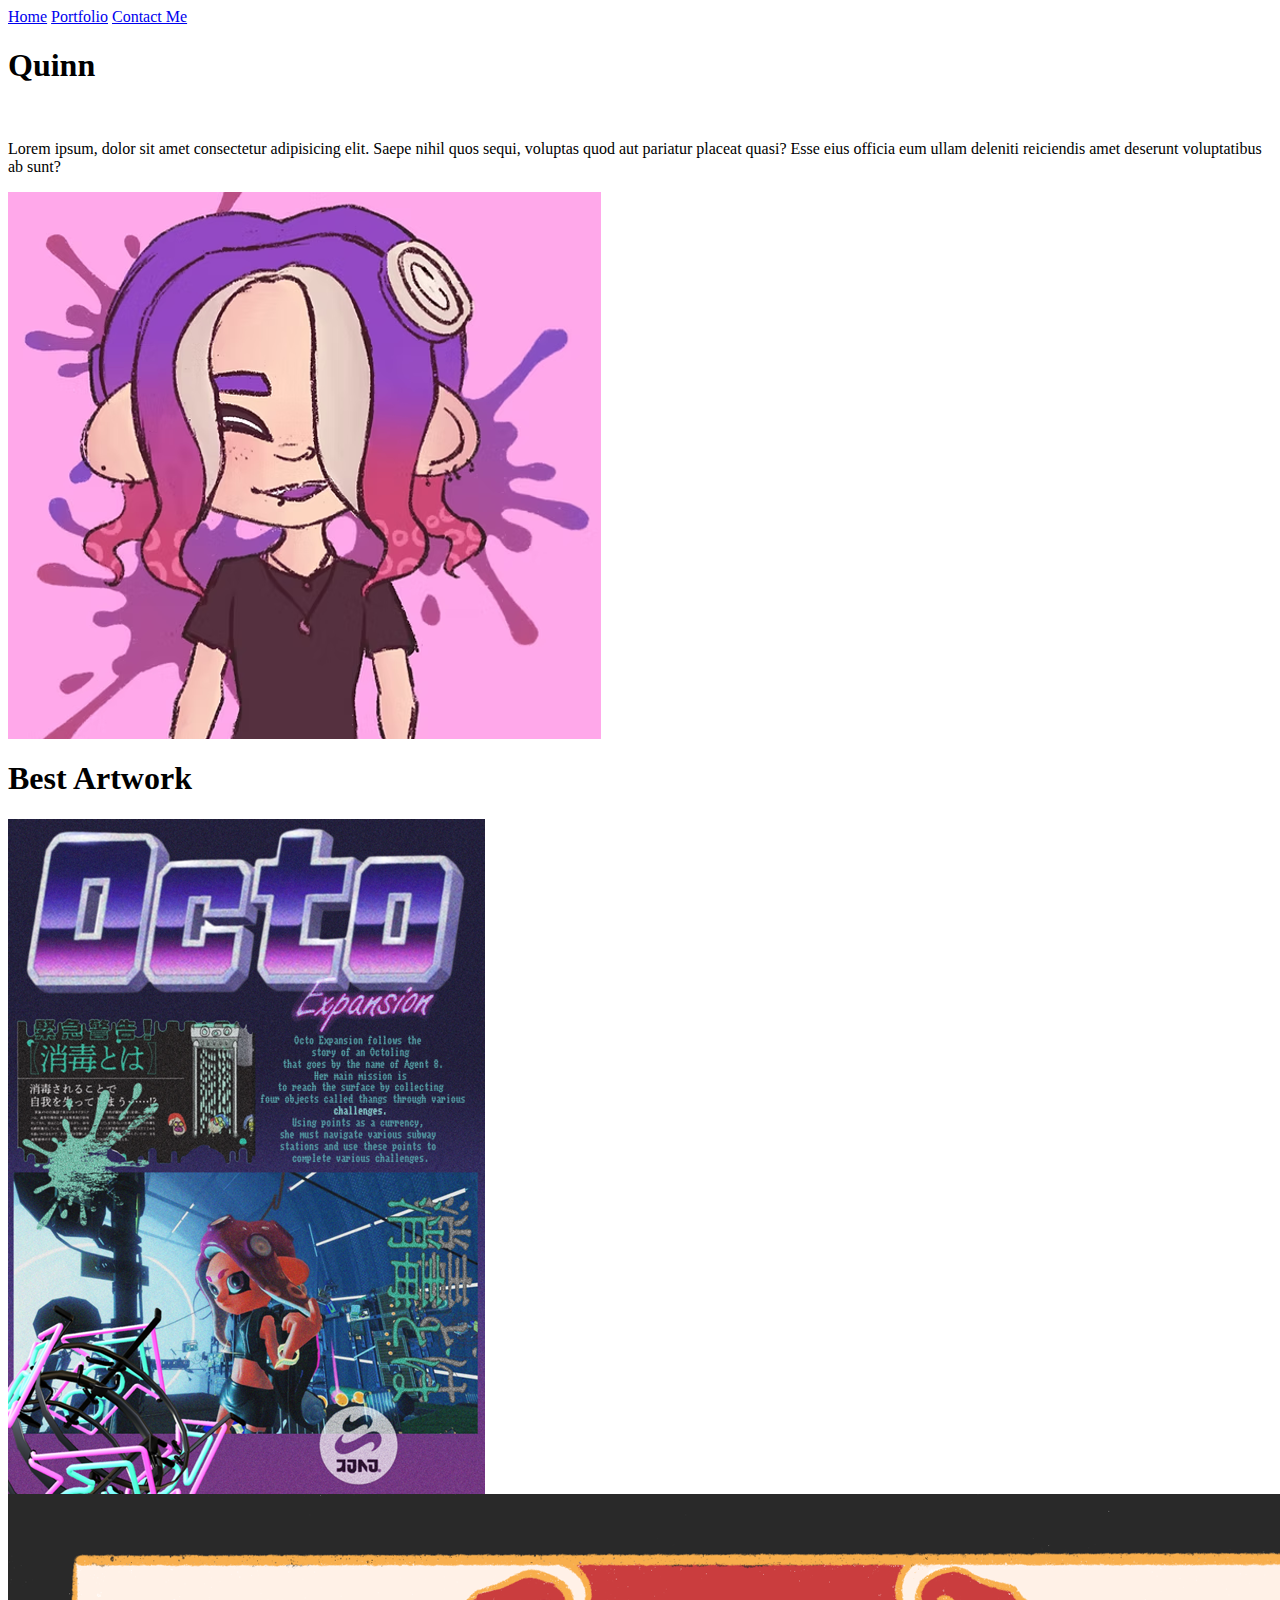
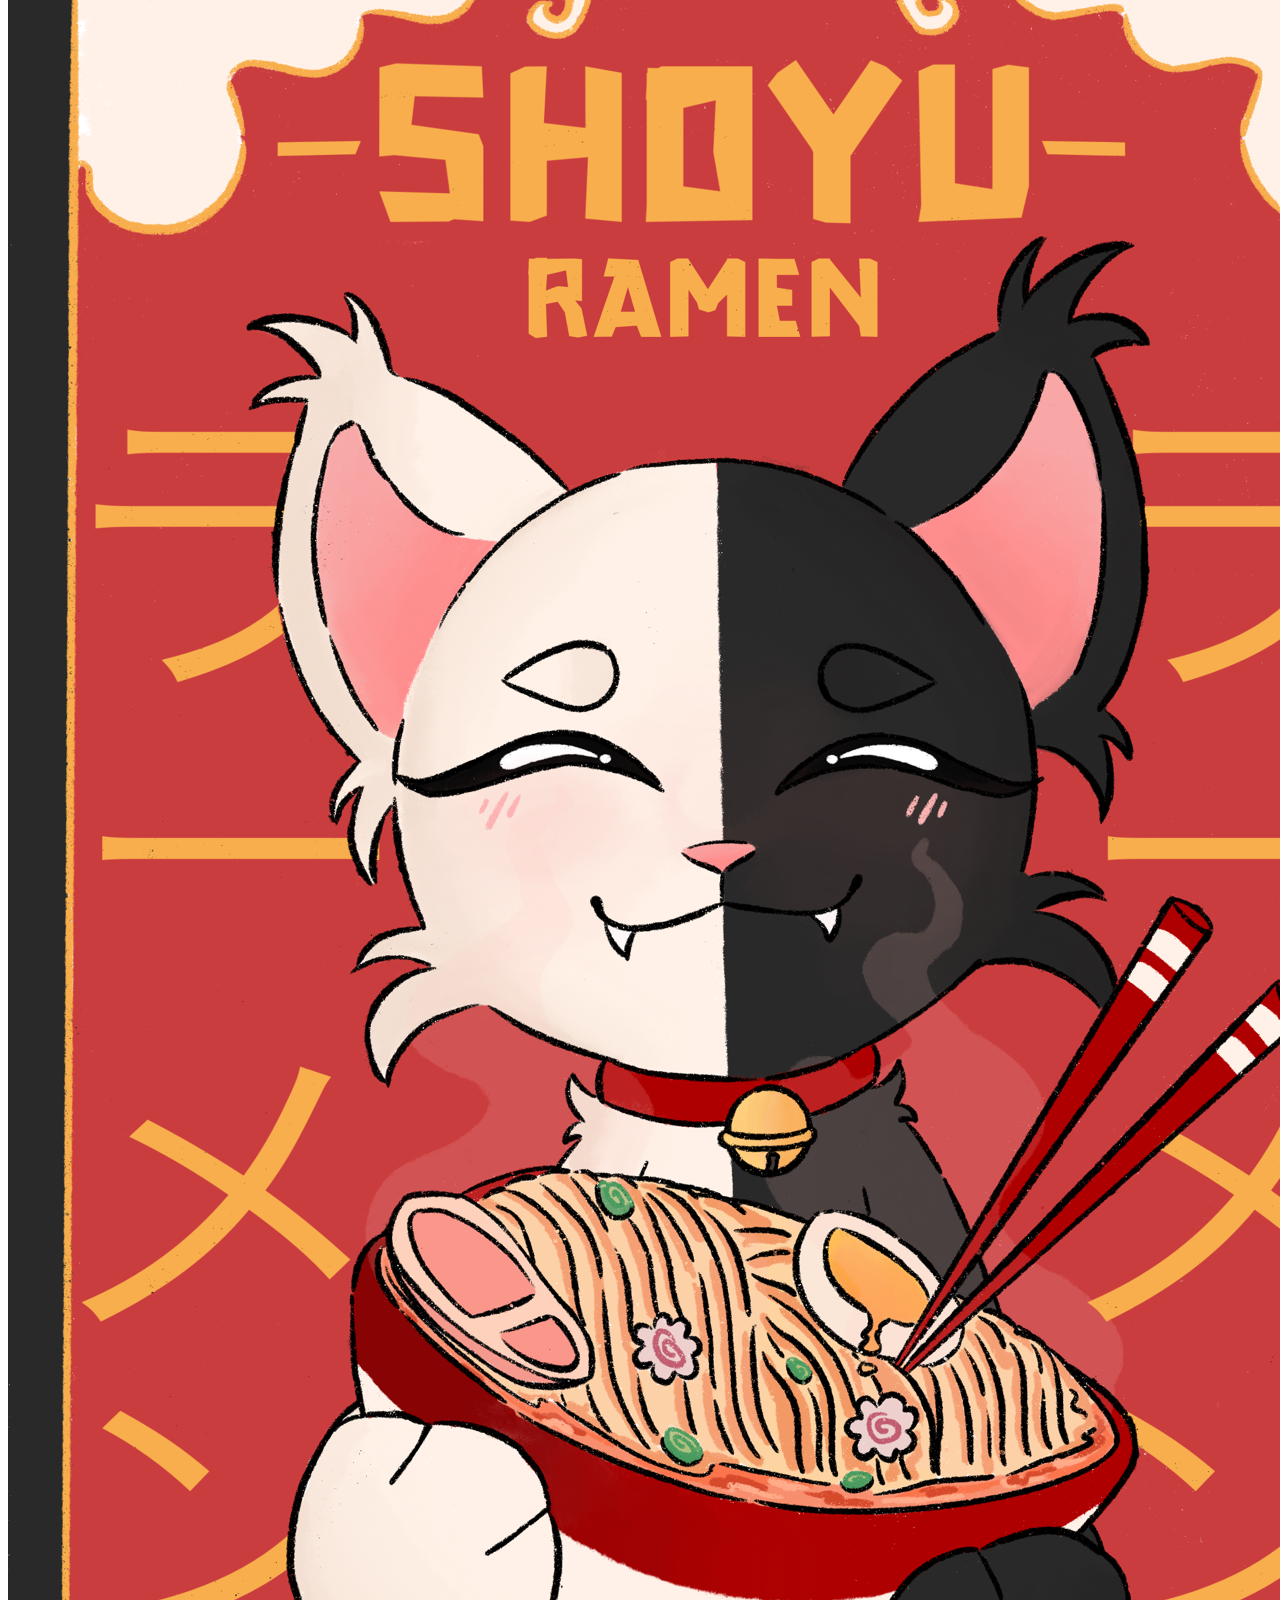
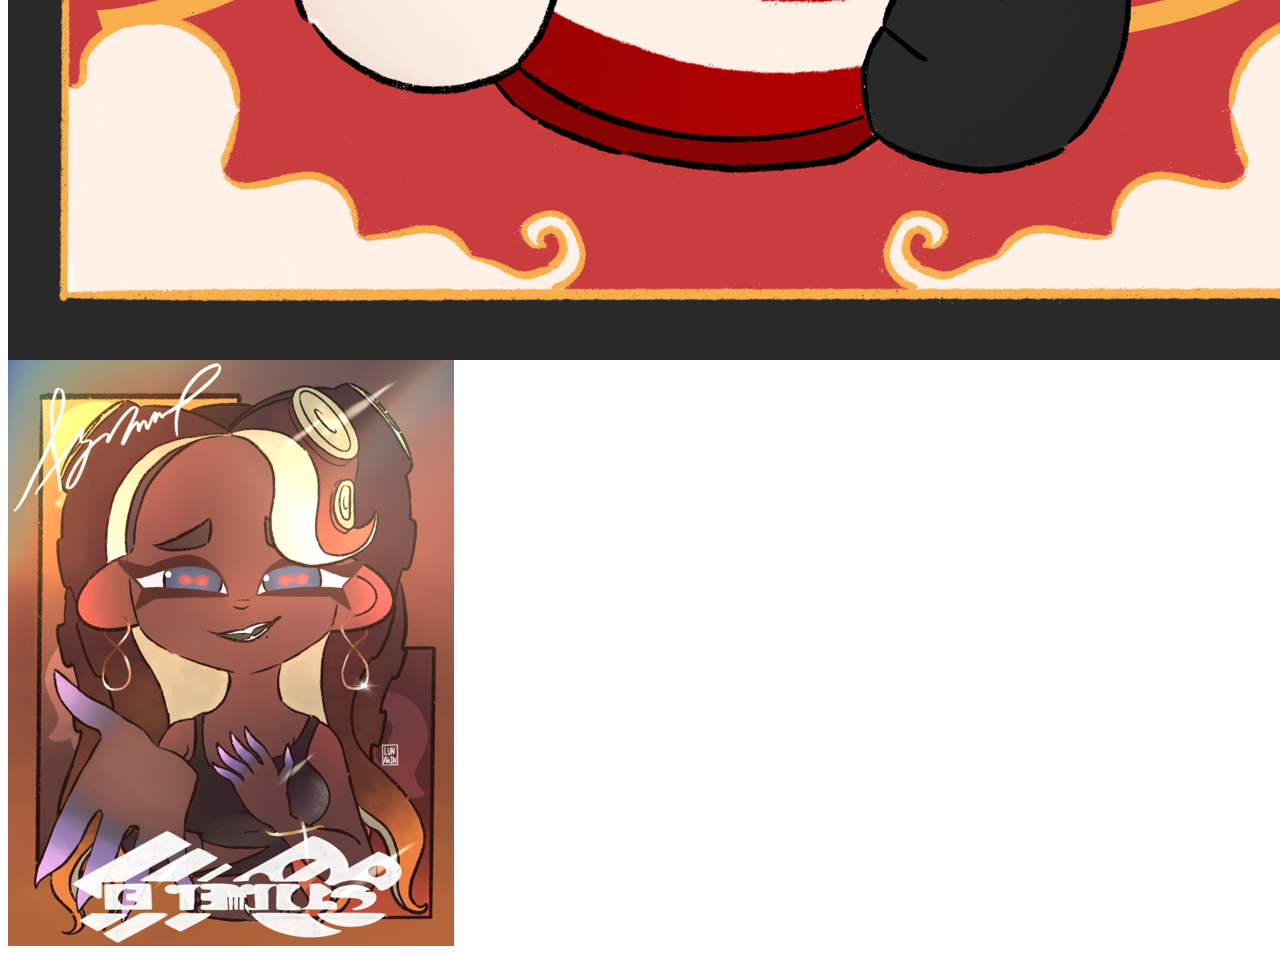
==== index.html @ 14969661 "fixing the location for GitHub pages" ====
<html lang="en">

<head>
    <meta charset="UTF-8">
    <meta name="viewport" content="width=device-width, initial-scale=1.0">
    <title>My Portfolio|Page</title>
    <link rel="stylesheet" href="style.css">
</head>

<body>



    <nav>
        <a href="Index.html">Home</a>
        <a href="Gallery.html">Portfolio</a>
        <a href="contact.html">Contact Me</a>
    </nav>


    <section>

        <div class="about-me">
            <div class="about-me-text">
                <h1>Quinn</h1>
                <br>
                <p>Lorem ipsum, dolor sit amet consectetur adipisicing elit. Saepe nihil quos sequi, voluptas quod aut
                    pariatur placeat quasi? Esse eius officia eum ullam deleniti reiciendis amet deserunt voluptatibus
                    ab sunt?</p>
            </div>
            <div class="about-me-image">
                <img src="Images/profile-pic.png" alt="my-profile-picture">
            </div>
        </div>

    </section>

    <section>

        <div class="best-images-section">

            <div class="best-images-title">
                <h1>Best Artwork</h1>
            </div>

            <div class="best-images-artworks">

                <img src="Images/octo-poster.png" alt="">
                <img src="Images/ramen-poster.png" alt="">
                <img src="Images/marina-pic.png" alt="">

            </div>

        </div>

    </section>

    <footer>

        <div class="footer">



        </div>

    </footer>


</body>

</html>
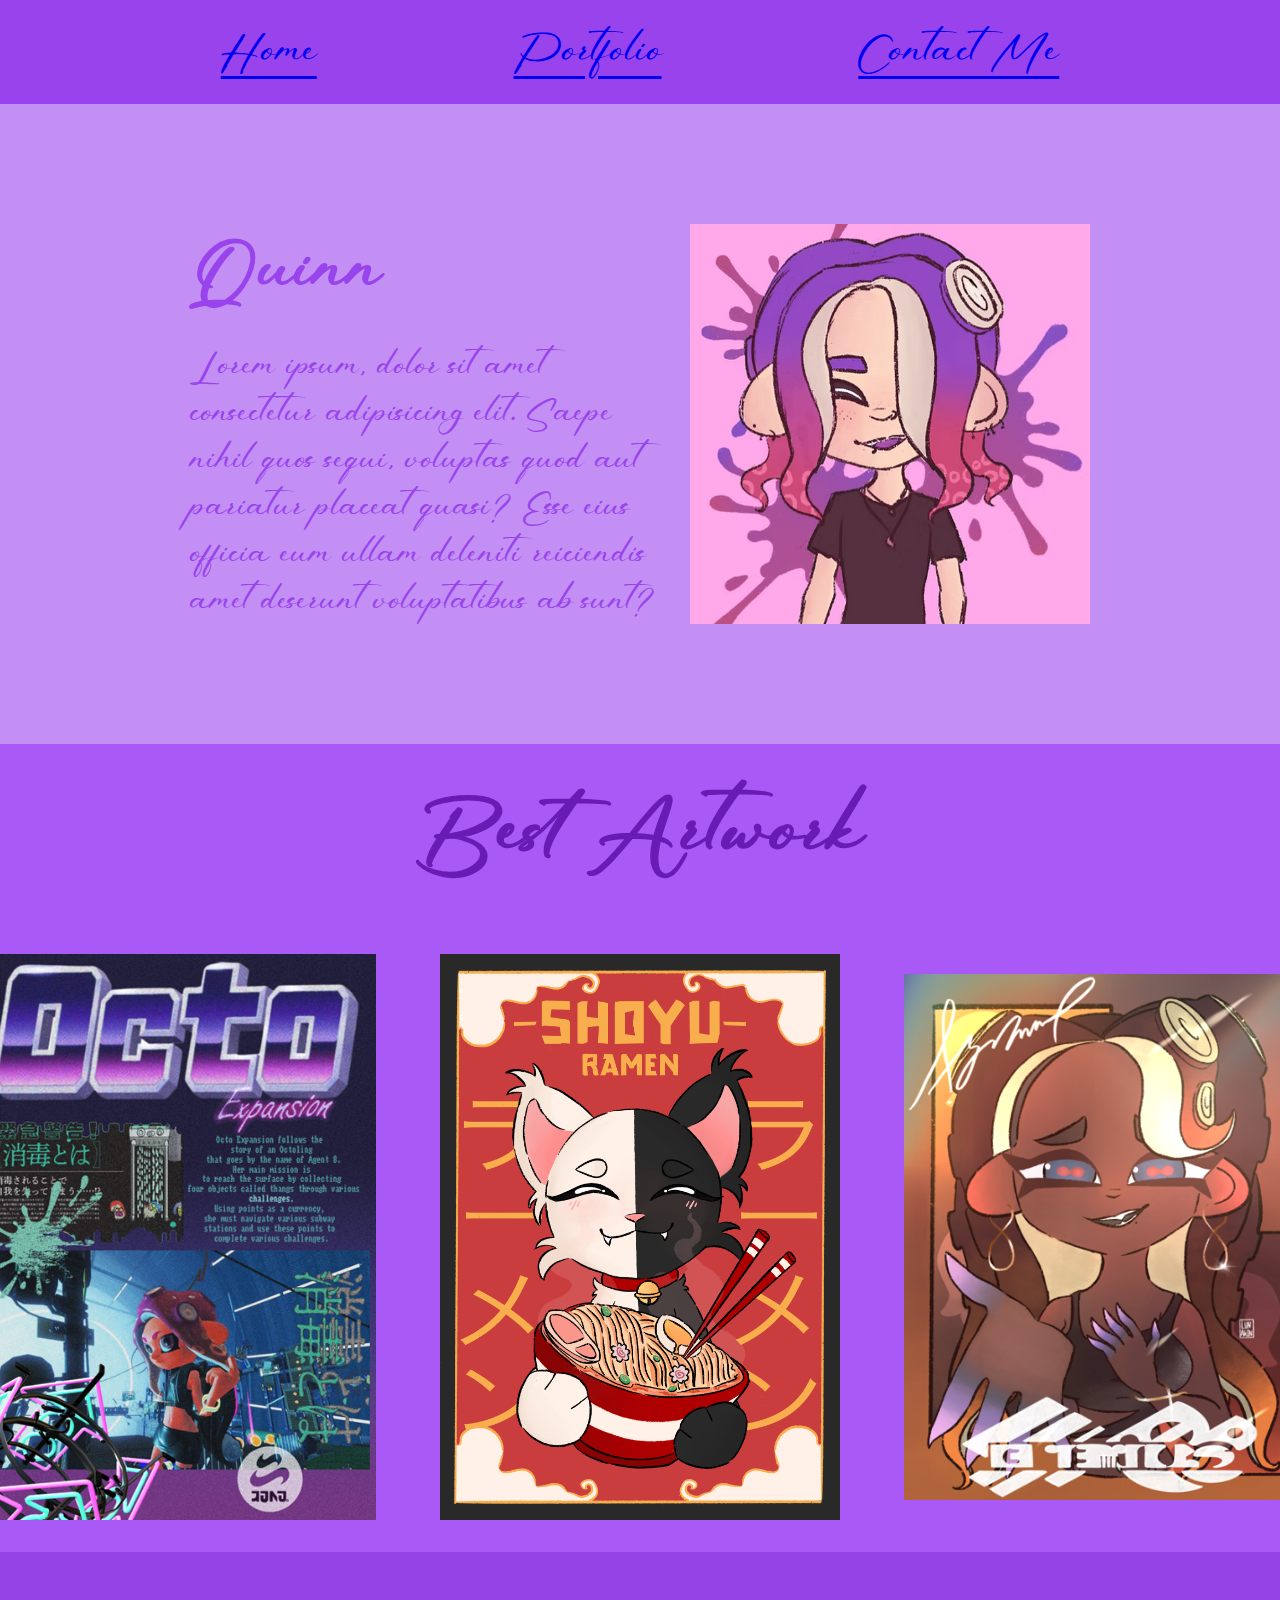
==== commit 43991404: "spelling error fixed" ====
--- a/index.html
+++ b/index.html
@@ -4,7 +4,7 @@
     <meta charset="UTF-8">
     <meta name="viewport" content="width=device-width, initial-scale=1.0">
     <title>My Portfolio|Page</title>
-    <link rel="stylesheet" href="style.css">
+    <link rel="stylesheet" href="Style.css">
 </head>
 
 <body>
@@ -12,8 +12,8 @@
 
 
     <nav>
-        <a href="Index.html">Home</a>
-        <a href="Gallery.html">Portfolio</a>
+        <a href="index.html">Home</a>
+        <a href="gallery.html">Portfolio</a>
         <a href="contact.html">Contact Me</a>
     </nav>
 
--- a/Style.css
+++ b/Style.css
@@ -0,0 +1,202 @@
+@font-face {
+    font-family: rustic;
+    src: url(Fonts/RusticRoadway.otf);
+}
+
+* {
+    box-sizing: border-box;
+    margin: 0;
+    padding: 0;
+}
+
+nav {
+    background-color: rgb(152, 67, 236);
+    display: flex;
+    justify-content: space-evenly;
+    align-items: center;
+    font-family: rustic;
+    padding: 1.5rem;
+}
+
+nav a {
+    font-size: 3vw;
+}
+
+a:hover {
+
+    color: rgb(57, 8, 102);
+
+}
+
+
+.about-me {
+    display: flex;
+    justify-content: center;
+    align-items: center;
+    gap: 20px;
+    padding: 20rem;
+    height: 10rem;
+    background-color: rgba(161, 78, 238, 0.632);
+}
+
+.about-me img {
+    width: 25rem;
+    height: 25rem;
+}
+
+.about-me-text {
+
+    display: flex;
+    flex-direction: column;
+    width: 40rem;
+    min-width: 30rem;
+    font-family: rustic;
+    color: rgb(152, 67, 236); ;
+
+
+}
+
+.about-me-text h1 {
+
+    font-size: 5vw;
+
+}
+
+.about-me-text p {
+
+    font-size: 2.5vw;
+
+}
+
+
+.best-images-section {
+
+    background-color: rgb(169, 89, 245);
+}
+
+.best-images-artworks {
+
+    display: flex;
+    justify-content: center;
+    align-items: center;
+    padding: 2rem;
+    gap: 4rem;
+
+}
+
+.best-images-title {
+
+    display: flex;
+    justify-content: center;
+    align-items: center;
+    padding: 2rem;
+    font-size: 3vw;
+    font-family: rustic;
+    color: rgb(104, 28, 179);
+
+}
+
+.best-images-artworks img {
+
+    width: 25rem;
+    max-width: auto;
+    height: auto;
+
+
+}
+
+.footer {
+
+    display: flex;
+    background-color: rgb(149, 67, 231);
+    height: 5rem;
+
+}
+
+.Posters {
+
+    display: flex;
+    justify-content: center;
+    align-items: center;
+    padding: 2rem;
+    gap: 4rem;
+    background-color: rgba(161, 78, 238, 0.632);
+
+}
+
+.Posters img {
+
+    width: 25rem;
+    max-width: auto;
+    height: auto;
+
+
+
+}
+
+.Artworks {
+
+    display: flex;
+    justify-content: center;
+    align-items: center;
+    padding: 2rem;
+    gap: 4rem;
+    background-color: rgb(149, 67, 231);
+
+
+}
+
+.Artworks img {
+
+    width: 25rem;
+    max-width: auto;
+    height: auto;
+
+
+}
+
+.sketches {
+
+
+    display: flex;
+    justify-content: center;
+    align-items: center;
+    padding: 2rem;
+    gap: 4rem;
+    background-color: rgba(161, 78, 238, 0.632);
+
+
+}
+
+.sketches img {
+
+    width: 25rem;
+    max-width: auto;
+    height: auto;
+
+}
+
+.contact-forms {
+    display: flex;
+    justify-content: center;
+    align-items: center;
+    flex-direction: column;
+    padding: 3rem;
+    font-size: 3vw;
+    font-family: rustic;
+    gap: 2rem;
+    background-color: rgb(104, 28, 179);
+}
+
+.contact-forms form {
+    display: flex;
+    flex-direction: column;
+    gap: 1.5rem;
+    font-family: rustic;
+    width: 30rem;
+    min-width: 20rem;
+    font-size: 4vw;
+}
+
+
+
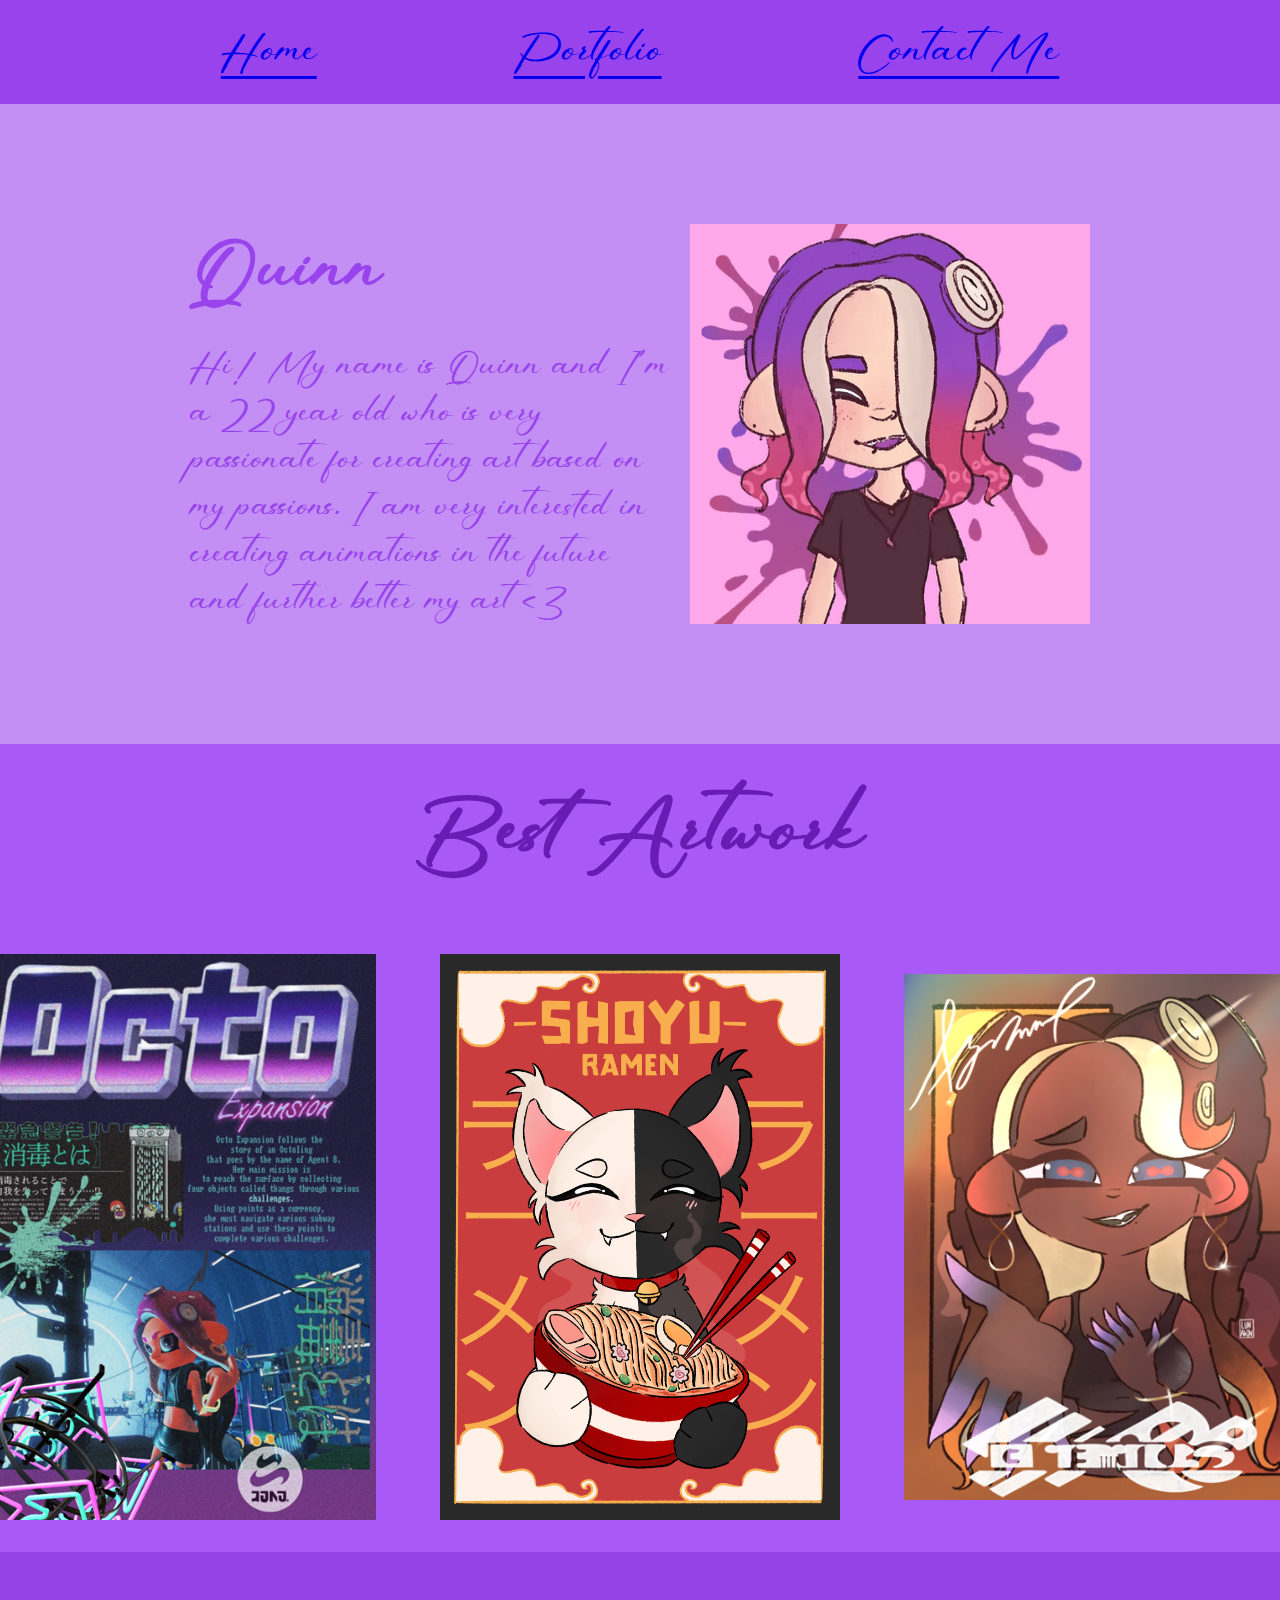
==== commit ea582c15: "Adding my description" ====
--- a/index.html
+++ b/index.html
@@ -24,9 +24,8 @@
             <div class="about-me-text">
                 <h1>Quinn</h1>
                 <br>
-                <p>Lorem ipsum, dolor sit amet consectetur adipisicing elit. Saepe nihil quos sequi, voluptas quod aut
-                    pariatur placeat quasi? Esse eius officia eum ullam deleniti reiciendis amet deserunt voluptatibus
-                    ab sunt?</p>
+                <p>Hi! My name is Quinn and I'm a 22 year old who is very passionate for creating art based on my passions.
+                    I am very interested in creating animations in the future and further better my art <3 </p>
             </div>
             <div class="about-me-image">
                 <img src="Images/profile-pic.png" alt="my-profile-picture">
